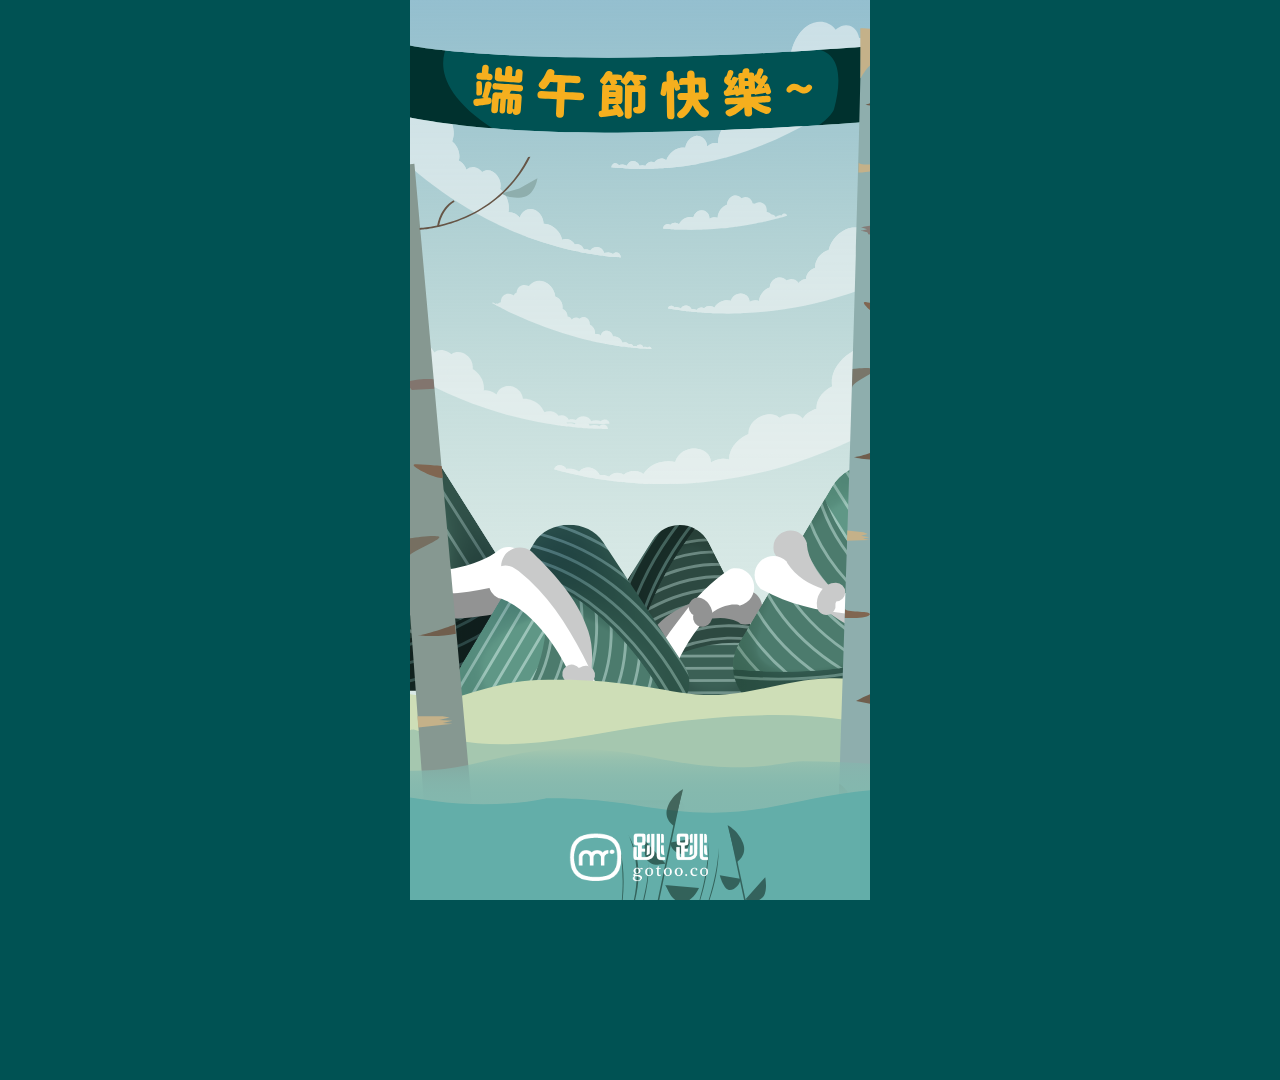
==== 打包/index.html @ ccbcb439 "0621加入打包檔" ====
<!DOCTYPE html>
<html lang="en">

<head>
    <meta charset="UTF-8">
    <meta http-equiv="X-UA-Compatible" content="IE=edge">
    <meta name="viewport" content="width=device-width, initial-scale=1.0">
    <meta property="og:url" content="gotoo.co" />
    <meta property="og:type" content="website" />
    <meta property="og:title" content="跳跳祝大家端午節快樂！" />
    <meta property="og:description" content="
    今天是端午節喔！跳跳今年榮幸邀請到屈原，快來聽聽屈原給你的留言吧🎉🚣‍♂️  
    希望大家可以在這個節日裡，跟親朋好友相聚，一起慶祝🎊" />
    <meta property="og:image" content="https://gotoo.co/demo/elizabeth/04_DragonBoatFestival/assest/img/Pre_bg.png">
    <title>端午節快樂！</title>
    <link href="./css/index.css" rel="stylesheet">
    <link rel="stylesheet" href="https://cdnjs.cloudflare.com/ajax/libs/animate.css/4.1.1/animate.min.css" />
    <script src="https://code.jquery.com/jquery-3.6.4.js"
        integrity="sha256-a9jBBRygX1Bh5lt8GZjXDzyOB+bWve9EiO7tROUtj/E=" crossorigin="anonymous"></script>
</head>

<body>
    <div id="game">
        <div class="talkUI">
            <h4 id="talk" class="animate__animated hidden"></h4>
        </div>
        <img class="bg" src="./DragonBoatFestival_ani.svg">
    </div>

    <script>
        const talk = $("#talk");
        var blessings = [
            "你掉的是金粽子還是銀粽子阿",
            "恭喜你已被財神關注 <br> 去買樂透吧",
            "北部粽和南部粽我都愛 <br> 甜粽冰粽也不賴",
            "記得掛艾草阿~ <br> 這個季節蚊蟲多",
            "在小小的湖裡面呀滑呀滑呀滑~ <br> 搭龍舟嗎?"
        ];

        function generateRandomBlessing() {
            var randomIndex = Math.floor(Math.random() * blessings.length);
            setTimeout(() => {
                let counter02 = 0;
                let interval02 = setInterval(function () {
                    counter02 += 1;
                    if (counter02 <= blessings[randomIndex].length) {
                        var myWord = "";
                        for (let i = 0; i < counter02; i++) {
                            myWord += blessings[randomIndex][i];
                            if (i > counter02) { i = 0 }
                        }
                        talk.html(myWord);
                    } else {
                        clearInterval(interval02);
                    }
                }, 150)
            }, 4000);
        }

        $(document).ready(function () {
            var counter = 0;
            generateRandomBlessing();
            var interval = setInterval(function () {
                counter += 1;
                if (counter === 4) {
                    talk.removeClass("hidden");
                    talk.removeClass("animate__rotateOutUpRight")
                    talk.addClass("animate__rotateInDownRight");
                }
                if (counter === 10) {
                    talk.addClass("hidden");
                    counter = 0;
                }

            }, 1000);
        });
    </script>
</body>
---- 打包/css/index.css ----
:root {
    --color01: #F7F8F8;
    --color02: #9FA0A0;
    --color03: #525152;
    --Green: #005253;
    --YWhite: #E6E1CC;
    --River: #bffff5;
    --GreenRiver: #63AEA8;
    --DGreenRiver: #266f72;

    --Green02: #628e59;
    --Green03: #A3CF78;
    --Green04: #87c379;

    --BG_LYellow: #f0da99;
    --BG_LOrange: #F3D1B2;
    --BG_MOrange: #f7bc88;

    --Brown01: #5c3a31;
    --Brown02: #835B36;
    --Brown03: #BB8058;

    --Brown04_BE: #b79779;
    --Brown05_BEtxt: #876464;


    --BTN_Red: #e3344b;
    --BTN_Green: #337e47;
    --BTN_Yellow: #f39800;
    --BTN_Blue: #0061f3;

    --pLabel: 80px;
    --pBTitle: 58px;
    --pMTitle: 40px;
    --pSTitle: 28px;
    --pContent: 18px;
    --pSContent: 14px;

    --gameUIwidth: 900;
    --gameUIheight: 500;
}

h1,
h2,
h3,
h4,
h5,
h6,
p {
    margin: 0;
    font-weight: 600;
    text-align: justify;
}

body {
    margin: 0;
    background-color: var(--Green);
    width: 100vw;
    height: 100vh;
    display: flex;
    flex-direction: column;
    justify-content: center;
    align-items: center;
    font-family: "Helvetica", "Arial", "LiHei Pro", "微軟正黑體", sans-serif;
    overflow: hidden;
}


/* * {
    border: 1px solid teal;
} */

#game {
    position: relative;
    height: 100vh;
    width: 51.2vh;
    background-color: #0061f3;
    display: flex;
    flex-direction: column;
    justify-content: center;
    align-items: center;
}

.bg {
    width: 51.2vh;
    height: 100vh;
}

.talkUI {
    width: 51.2vh;
    height: 100vh;

    position: absolute;
    top: 0;
    left: 0;


    display: flex;
    flex-direction: column;
    padding: 20vh 0 0 0;

    align-items: center;
}

#talk {
    /*文字*/
    width: fit-content;
    max-width: 40vh;
    text-align: center;
    padding: 20px;
    font-size: 3vh;

    border-radius: 20px;
    background-color: var(--Green);
    color: var(--color01);
    box-shadow: inset -2px 2px 2px 1px rgba(255, 255, 255, 0.2),
        inset 2px -2px 2px 1px rgba(0, 0, 0, 0.2),
        0px 0px 20px 10px rgba(255, 255, 255, 0.5);
}

.hidden {
    display: none !important;
}
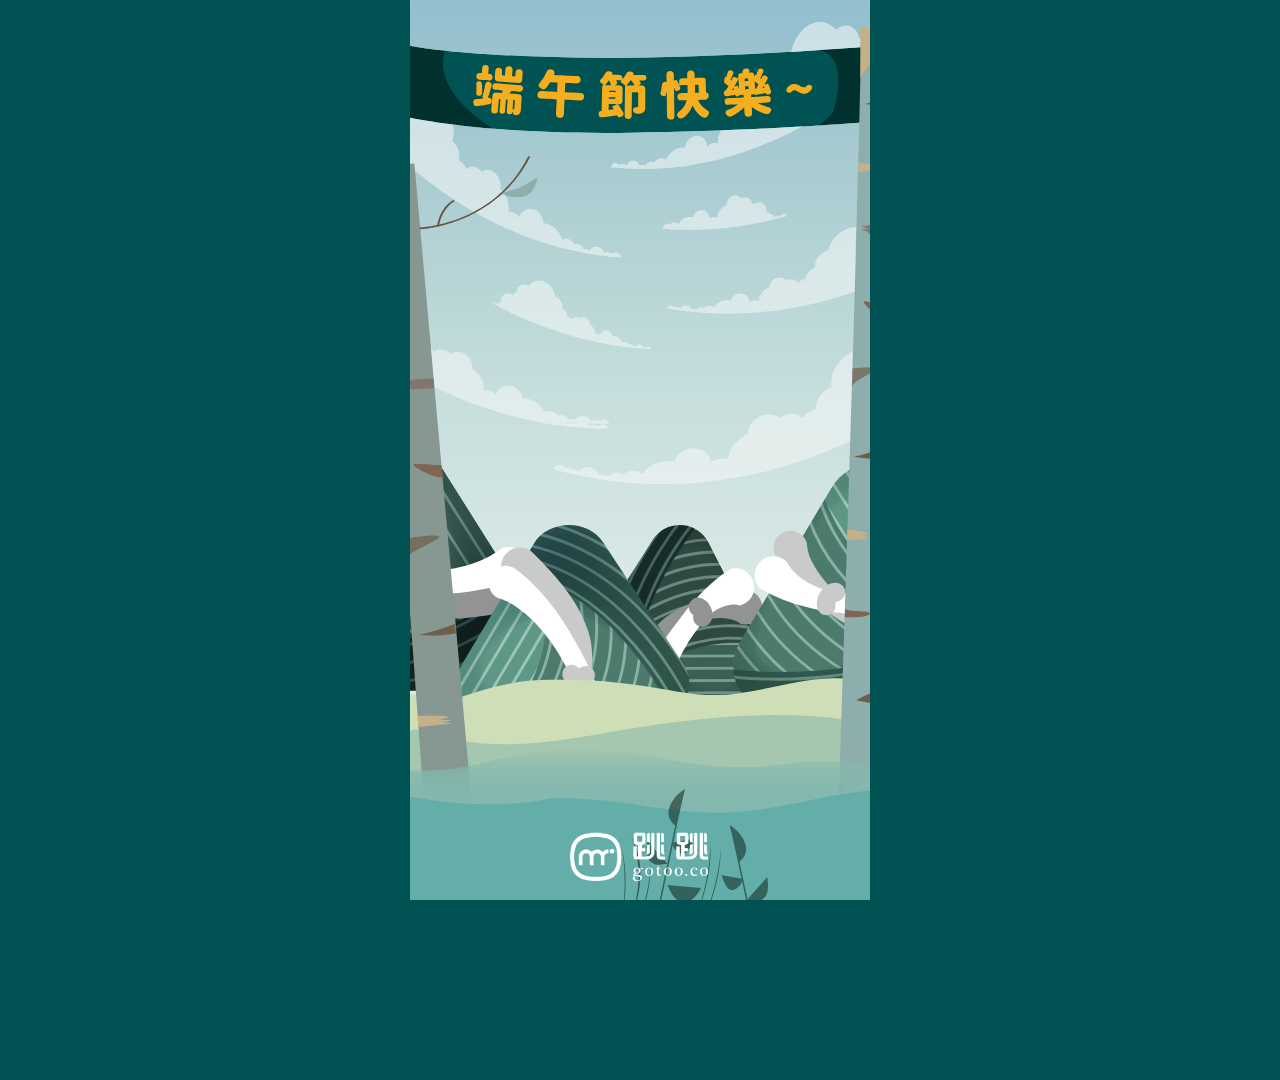
==== commit 9dbae09c: "0625 剩下音樂加上去，應該沒啥bug了" ====
--- a/打包/index.html
+++ b/打包/index.html
@@ -34,7 +34,17 @@
             "恭喜你已被財神關注 <br> 去買樂透吧",
             "北部粽和南部粽我都愛 <br> 甜粽冰粽也不賴",
             "記得掛艾草阿~ <br> 這個季節蚊蟲多",
-            "在小小的湖裡面呀滑呀滑呀滑~ <br> 搭龍舟嗎?"
+            "在小小的湖裡面呀划呀划呀划 <br> 搭龍舟嗎?",
+            "端午快樂~ <br> 祝你身體健康、粽氣十足",
+            "端午佳節香粽飄 <br> 幸福安康繞心間",
+            "蓮葉飄香聞端午 <br> 快樂滿懷迎佳節",
+            "踏青遊山趣無邊 <br> 端午佳節樂淘淘",
+            "祝福你的未來能無比精彩 <br> 與“粽”不同",
+            "端午既要賽龍舟 <br> 也要與你，風雨同舟",
+            "龍舟奮勇爭先 <br> 人生也要勇往直前",
+            "“粽”星捧月 <br> 你最閃耀",
+            "獨樂樂不如“粽”樂樂 <br> 快叫上朋友出去玩吧",
+            "偷偷告訴你 <br> 吃鮮肉粽得小鮮肉"
         ];
 
         function generateRandomBlessing() {
